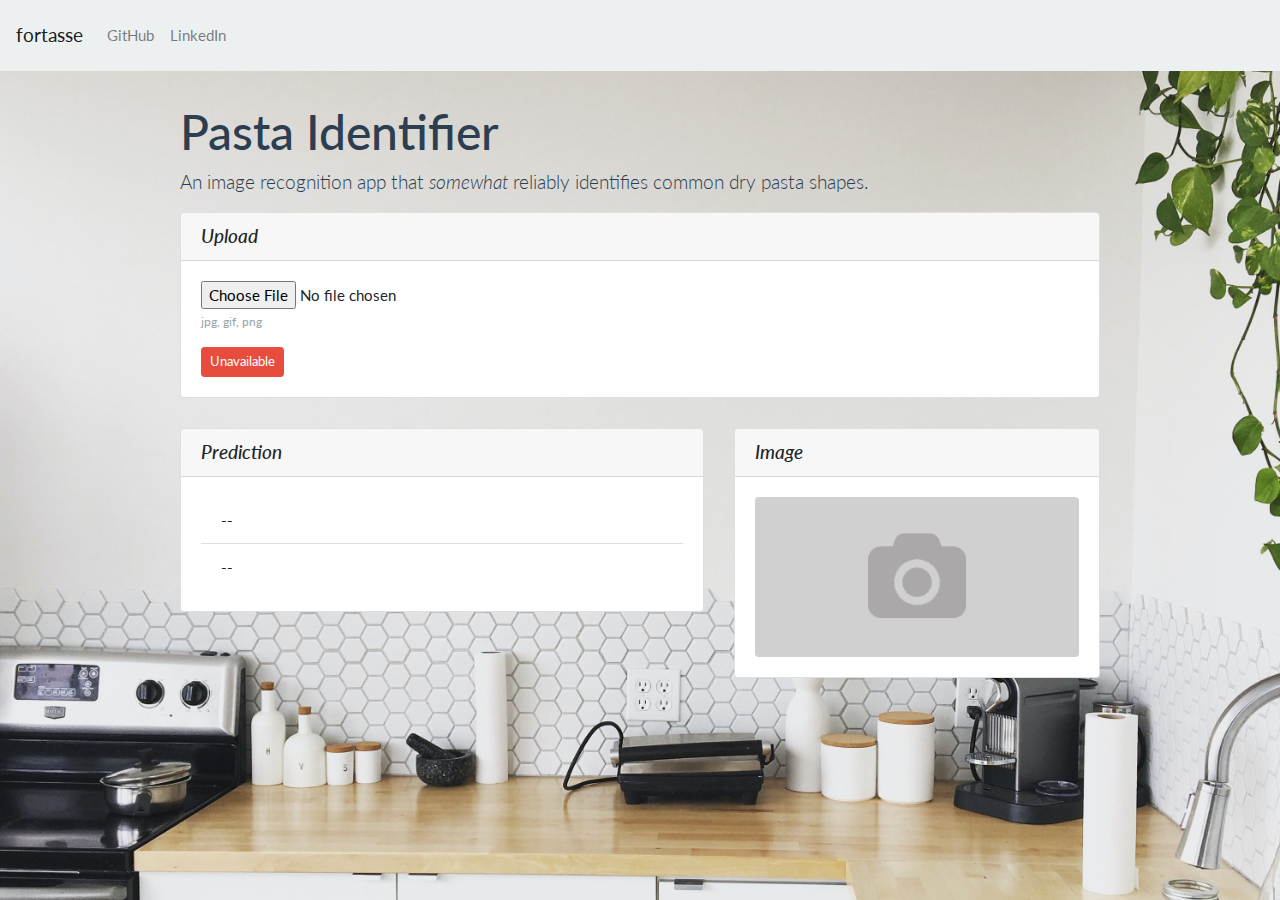
==== index.html @ dea8507a "Fix typo" ====
<!doctype html>
<html lang="en">

<head>
  <meta charset="utf-8">
  <meta name="viewport" content="width=device-width, initial-scale=1, shrink-to-fit=no">
  <meta name="description" content="">
  <meta name="author" content="Dominic Thorn">
  <meta name="generator" content="Jekyll v4.1.1">
  <title>Pasta Identifier</title>
  <link rel="icon" href="assets/favicon.ico" type="image/gif">

  <!-- <link rel="canonical" href="https://getbootstrap.com/docs/4.5/examples/starter-template/"> -->

  <!-- Bootstrap core CSS -->
  <link href="css/bootstrap.min.css" rel="stylesheet">

  <!-- Custom styles for this template -->
  <link href="css/starter-template.css" rel="stylesheet">

  <!-- Custom CSS -->
  <link href="css/mycss.css" rel="stylesheet">
</head>


<body style="
    background-image: url(assets/background.jpg);  
    background-repeat: no-repeat;
    background-attachment: fixed;
    background-position: center;
    background-size: cover">
  <nav class="navbar navbar-expand-md navbar-light bg-light fixed-top">
    <a class="navbar-brand" href="#">fortasse</a>
    <button class="navbar-toggler" type="button" data-toggle="collapse" data-target="#navbarsExampleDefault"
      aria-controls="navbarsExampleDefault" aria-expanded="false" aria-label="Toggle navigation">
      <span class="navbar-toggler-icon"></span>
    </button>
    <div class="collapse navbar-collapse" id="navbarsExampleDefault">
      <ul class="navbar-nav mr-auto">
        <li class="nav-item">
          <a class="nav-link" href="https://github.com/domvwt/aldentefier-api">GitHub</a>
        </li>
        <li class="nav-item">
          <a class="nav-link" href="https://www.linkedin.com/in/dominic-thorn/">LinkedIn</a>
        </li>
      </ul>
    </div>
  </nav>

  <br>

  <main role="main" class="container" style="margin-bottom: 30px;">

    <div class="row justify-content-center flex-row d-flex">
      <div class="col-md-10 col-12">
        <h1 class="display-5 text-primary">Pasta Identifier</h1>
        <p class="lead text-primary">An image recognition app that <em>somewhat</em> reliably identifies common dry
          pasta shapes.
        </p>
      </div>
    </div>

    <div class="row justify-content-center flex-row d-flex">
      <div class="col-md-10 col-12">
        <div class="card" style="margin-bottom: 30px;">
          <h5 class="card-header font-italic">Upload</h5>
          <div class="card-body">
            <div class="form-group">
              <input type="file" class="form-control-file" name="" id="send_image" placeholder=""
                aria-describedby="fileHelpId" , accept=".jpg,.gif,.png">
              <small id="fileHelpId" class="form-text text-muted">jpg, gif, png</small>
            </div>
            <button class="btn btn-sm btn-warn" id="fastapi_status">Connecting...</button>
          </div>
        </div>
      </div>
    </div>
    <div class="row justify-content-center">
      <div class="col-md-10">
        <div class="row justify-content-center">
          <div class="col-md-7">
            <div class="card" style="margin-bottom: 30px;">
              <h5 class="card-header font-italic">Prediction</h5>
              <div class="card-body">
                <ul class="list-group list-group-flush">
                  <li class="list-group-item text-capitalize font-weight-bold" id="predicted_class">--</li>
                  <li class="list-group-item card-text font-weight-bold" id="prediction_likelihood">--</li>
                </ul>
              </div>
            </div>
          </div>
          <div class="col-md-5">
            <div class=card>
              <h5 class="card-header font-italic">Image</h5>
              <div class="card-body">
                <img class="rounded img-preview" id="send_image_preview" src="assets/image-placeholder.png" alt="">
              </div>
            </div>
          </div>
        </div>
        <br>
      </div>
    </div>

  </main><!-- /.container -->

  <script src="https://code.jquery.com/jquery-3.5.1.min.js"
    integrity="sha256-9/aliU8dGd2tb6OSsuzixeV4y/faTqgFtohetphbbj0=" crossorigin="anonymous"></script>
  <script src="js/bootstrap.bundle.min.js"></script>

  <!-- Custom JS -->
  <script type="text/javascript" src="js/myjs.js"></script>

</html>
---- css/starter-template.css ----
body {
    padding-top: 5rem;
  }
  .starter-template {
    padding: 3rem 1.5rem;
    text-align: center;
  }
---- css/mycss.css ----
/* CUSTOM START */
 .img-preview {
    width: 100%;
    height: 160px;
    object-fit: cover;
  }
  /* CUSTOM END */
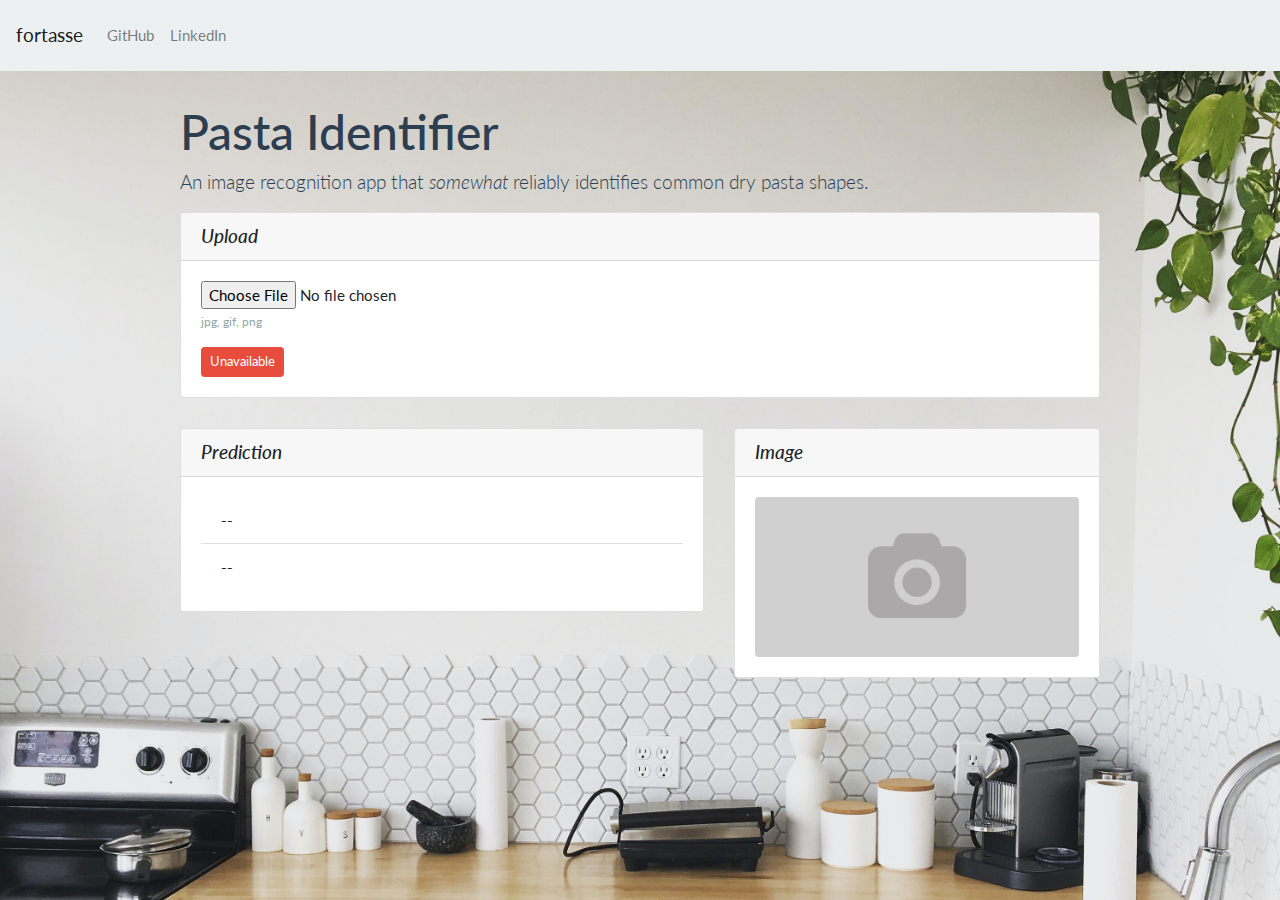
==== commit 441e75d5: "Fix background to top" ====
--- a/index.html
+++ b/index.html
@@ -27,7 +27,7 @@
     background-image: url(assets/background.jpg);  
     background-repeat: no-repeat;
     background-attachment: fixed;
-    background-position: center;
+    background-position: top center;
     background-size: cover">
   <nav class="navbar navbar-expand-md navbar-light bg-light fixed-top">
     <a class="navbar-brand" href="#">fortasse</a>
@@ -70,7 +70,7 @@
                 aria-describedby="fileHelpId" , accept=".jpg,.gif,.png">
               <small id="fileHelpId" class="form-text text-muted">jpg, gif, png</small>
             </div>
-            <button class="btn btn-sm btn-warn" id="fastapi_status">Connecting...</button>
+            <button class="btn btn-sm btn-warning" id="fastapi_status">Connecting</button>
           </div>
         </div>
       </div>
@@ -111,4 +111,4 @@
   <!-- Custom JS -->
   <script type="text/javascript" src="js/myjs.js"></script>
 
-</html>+</html>
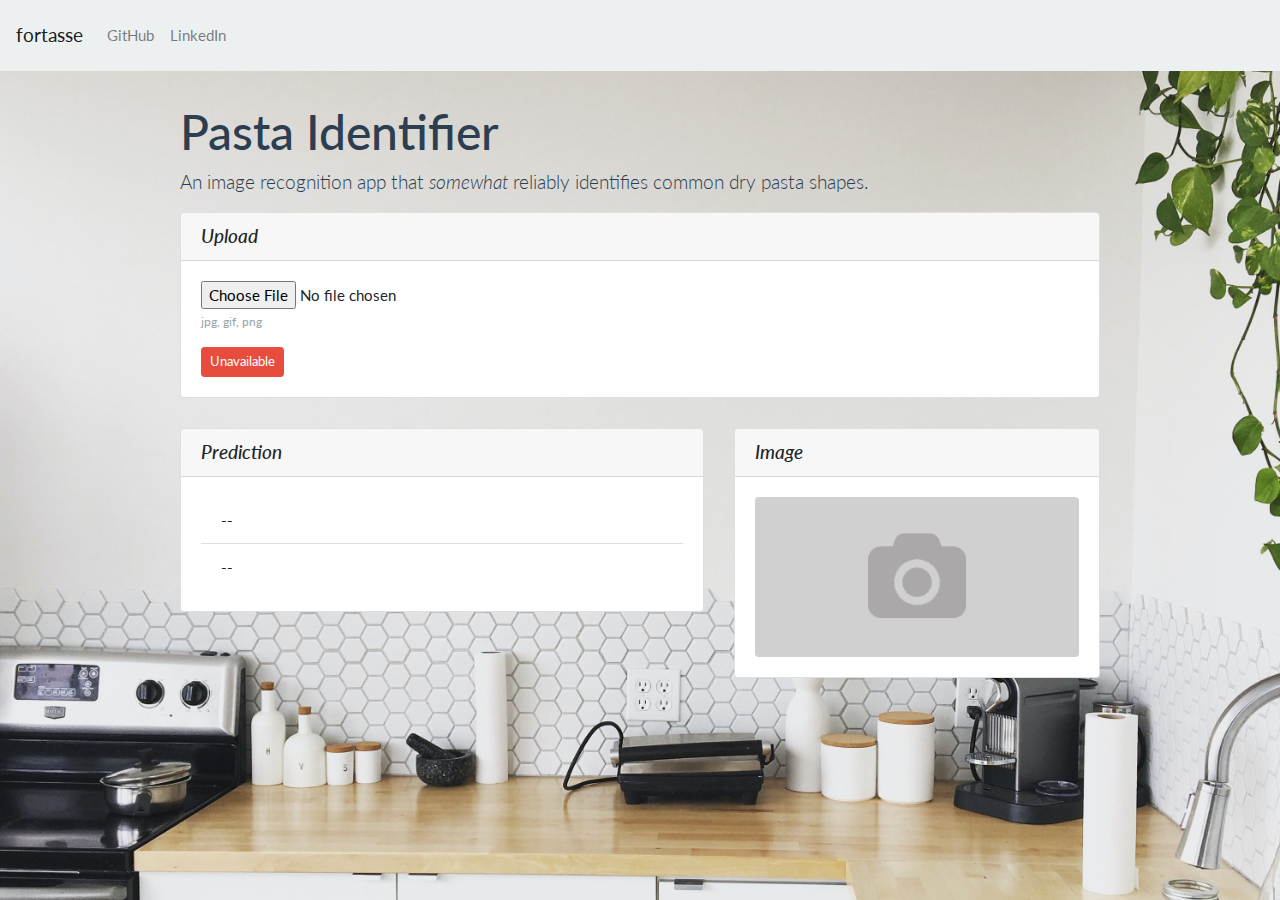
==== commit 2188ded7: "Revert background position to centre" ====
--- a/index.html
+++ b/index.html
@@ -27,7 +27,7 @@
     background-image: url(assets/background.jpg);  
     background-repeat: no-repeat;
     background-attachment: fixed;
-    background-position: top center;
+    background-position: center;
     background-size: cover">
   <nav class="navbar navbar-expand-md navbar-light bg-light fixed-top">
     <a class="navbar-brand" href="#">fortasse</a>
@@ -111,4 +111,4 @@
   <!-- Custom JS -->
   <script type="text/javascript" src="js/myjs.js"></script>
 
-</html>
+</html>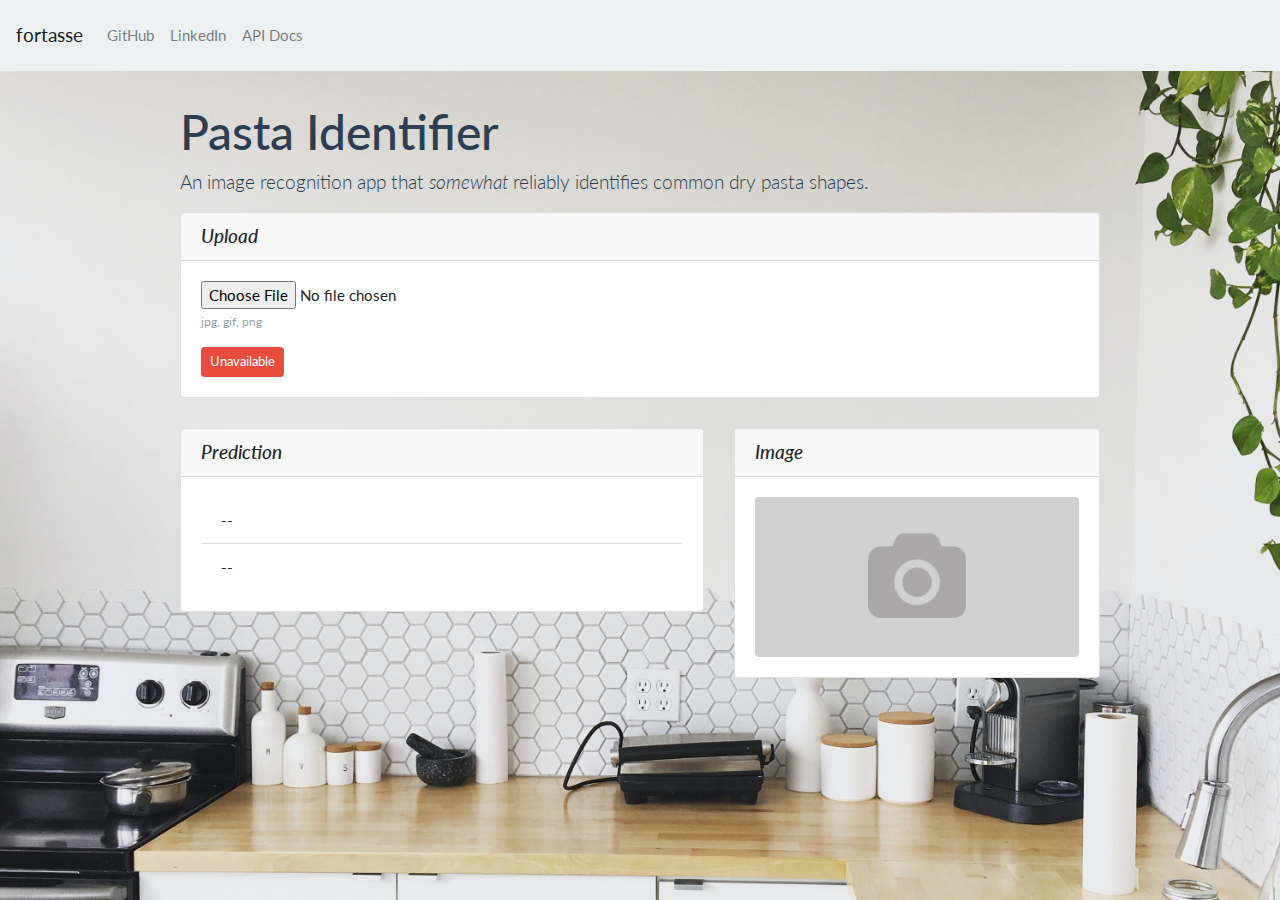
==== commit 757def2c: "Add link to API docs" ====
--- a/index.html
+++ b/index.html
@@ -42,6 +42,9 @@
         </li>
         <li class="nav-item">
           <a class="nav-link" href="https://www.linkedin.com/in/dominic-thorn/">LinkedIn</a>
+        </li>
+        <li class="nav-item">
+          <a class="nav-link" href="https://ald-api-backend-kxyoqpiojq-nw.a.run.app/redoc">API Docs</a>
         </li>
       </ul>
     </div>
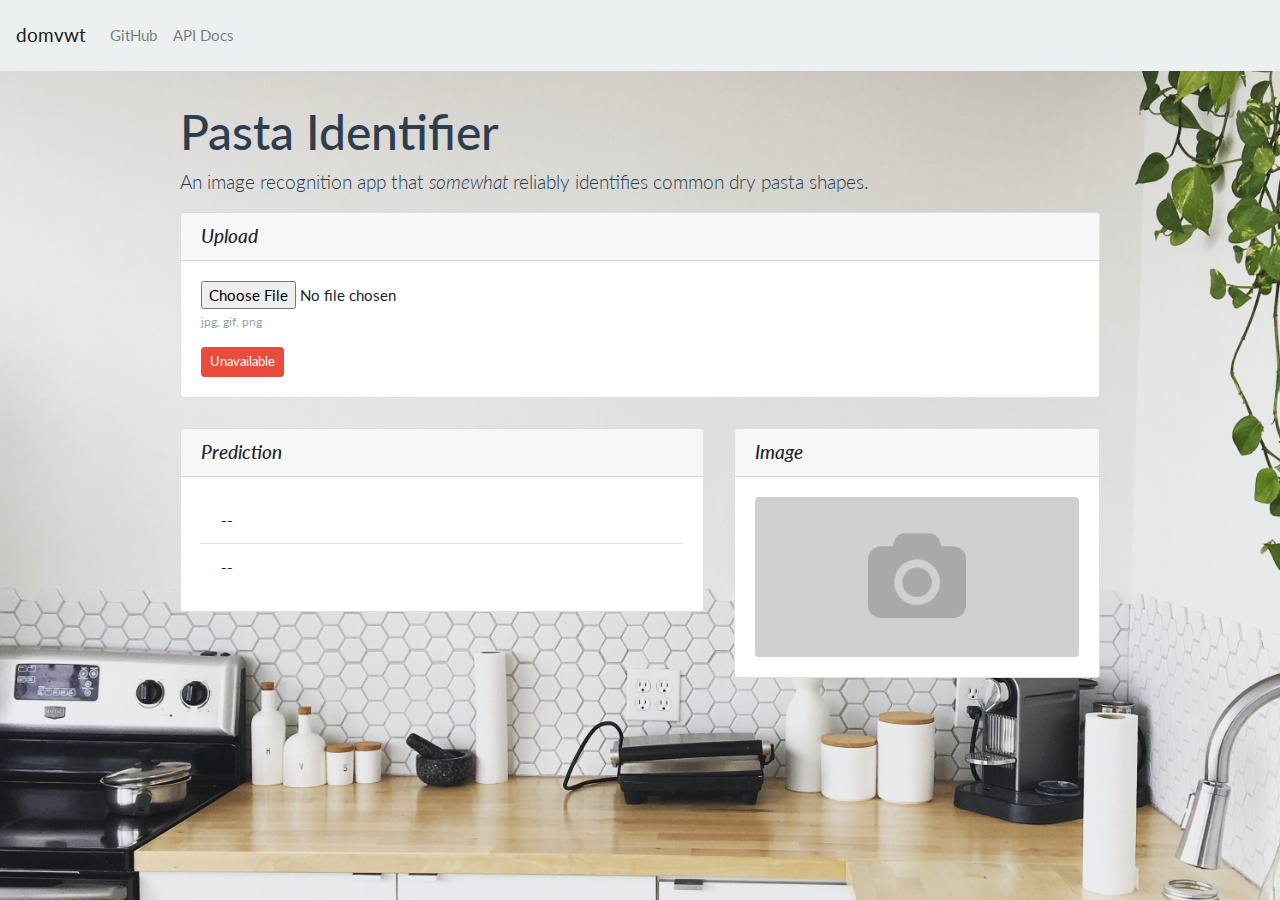
==== commit 41759d30: "Update page content" ====
--- a/index.html
+++ b/index.html
@@ -30,7 +30,7 @@
     background-position: center;
     background-size: cover">
   <nav class="navbar navbar-expand-md navbar-light bg-light fixed-top">
-    <a class="navbar-brand" href="#">fortasse</a>
+    <a class="navbar-brand" href="https://domvwt.github.io/">domvwt</a>
     <button class="navbar-toggler" type="button" data-toggle="collapse" data-target="#navbarsExampleDefault"
       aria-controls="navbarsExampleDefault" aria-expanded="false" aria-label="Toggle navigation">
       <span class="navbar-toggler-icon"></span>
@@ -39,9 +39,6 @@
       <ul class="navbar-nav mr-auto">
         <li class="nav-item">
           <a class="nav-link" href="https://github.com/domvwt/aldentefier-api">GitHub</a>
-        </li>
-        <li class="nav-item">
-          <a class="nav-link" href="https://www.linkedin.com/in/dominic-thorn/">LinkedIn</a>
         </li>
         <li class="nav-item">
           <a class="nav-link" href="https://ald-api-backend-kxyoqpiojq-nw.a.run.app/redoc">API Docs</a>
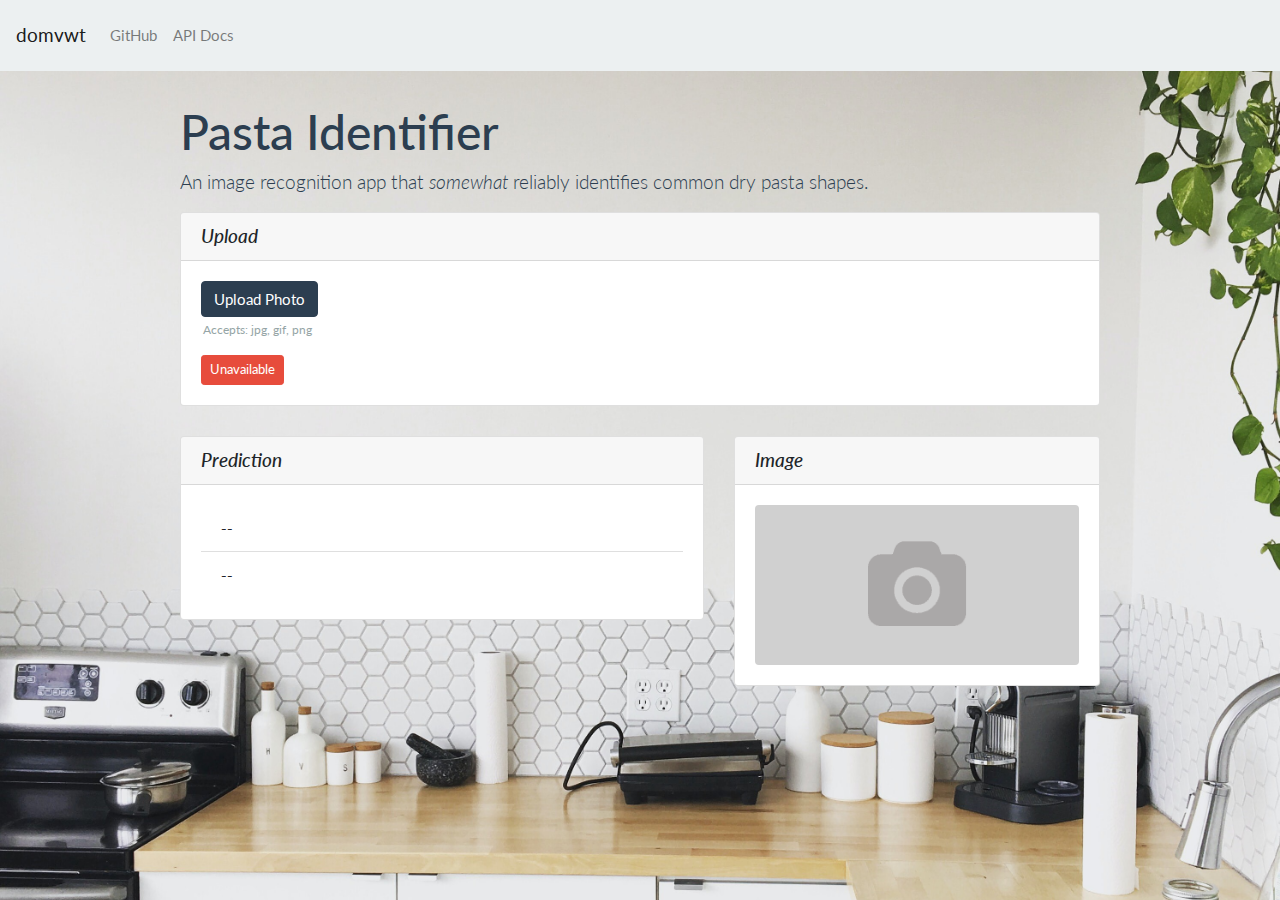
==== commit ed6d43a2: "Apply bootstrap style to file selector" ====
--- a/index.html
+++ b/index.html
@@ -66,9 +66,12 @@
           <h5 class="card-header font-italic">Upload</h5>
           <div class="card-body">
             <div class="form-group">
-              <input type="file" class="form-control-file" name="" id="send_image" placeholder=""
-                aria-describedby="fileHelpId" , accept=".jpg,.gif,.png">
-              <small id="fileHelpId" class="form-text text-muted">jpg, gif, png</small>
+                <label class="btn btn-primary" style="margin-bottom: 0px;">
+                  Upload Photo
+                  <input type="file" class="form-control-file" name="" id="send_image" placeholder=""
+                    aria-describedby="fileHelpId" , accept=".jpg,.gif,.png" hidden>
+                </label>
+                <small id="fileHelpId" class="form-text text-muted" style="padding-left: 2px;">Accepts: jpg, gif, png</small>
             </div>
             <button class="btn btn-sm btn-warning" id="fastapi_status">Connecting</button>
           </div>
